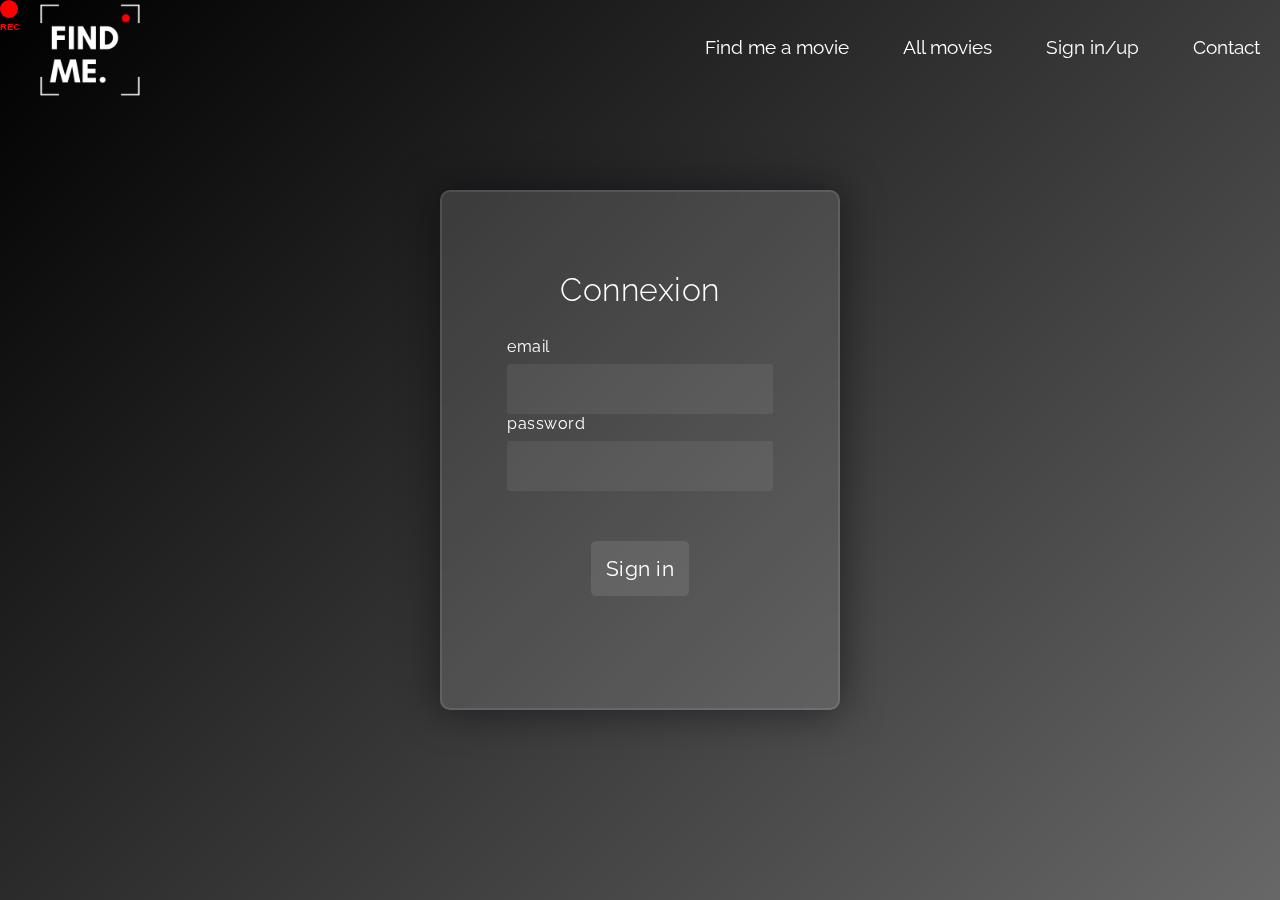
==== views/connexion.html @ 4d615841 "- ajout des questions" ====
<!DOCTYPE html>
<html lang="en">

<head>
    <meta charset="UTF-8">
    <meta http-equiv="X-UA-Compatible" content="IE=edge">
    <meta name="viewport" content="width=device-width, initial-scale=1.0">
    <title>Connexion Find me.</title>

    <link rel="stylesheet" href="../assets/css/style.css">
    <link rel="stylesheet" href="../assets/css/connexion.css">

    <link rel="preconnect" href="https://fonts.googleapis.com">
    <link rel="preconnect" href="https://fonts.gstatic.com" crossorigin>
    <link href="https://fonts.googleapis.com/css2?family=Raleway:wght@100;300;400;600;700;800&display=swap"
        rel="stylesheet">
</head>

<body>

    <!-- MENU NAV BAR -->
    <div id="header_accueil">
        <!-- LOGO -->
        <div class="logo">
            <a href="../index.html">
                <img src="../assets/img/logonew.png" width="100px" alt="">
            </a>

        </div>


        <!-- NAV -->
        <div>
            <nav>
                <ul>
                    <li><a href="../index.html">Find
                            me a movie</a></li>
                    <li><a href="#">All movies</a></li>
                    <li><a href="../views/connexion.html">Sign in/up</a></li>
                    <li><a href="../views/contact.html">Contact</a></li>
                </ul>
            </nav>
        </div>


    </div>
    <!-- formulaire de connexion -->
    <div id="form-connexion">
        <form action="./connexion.html" method="post">
            <h2>Connexion</h2>
            <div>
                <label for="">email</label>
                <input size="30px" type="text">
            </div>

            <div>
                <label for="">password</label>
                <input size="30px" type="text">
            </div>

            <button>Sign in</button>


        </form>
    </div>

    <!-- CURSEUR SOURIS PERSONNALISEE    -->
    <div id="curseur"><span id="rec">REC</span></div>

    <script src="../assets/scripts/script.js"></script>
</body>

</html>
---- assets/css/style.css ----
:root {
    --size: 18px;
    /* taille du curseur */
}

* {
    -webkit-box-sizing: border-box;
    -moz-box-sizing: border-box;
    box-sizing: border-box;
}


body {
    background-color: rgb(0, 0, 0);
    cursor: none;
    color: white;
    font-family: 'Raleway';
    margin: 0px;
    padding: 0px;

}


html {
    scroll-behavior: smooth;
}

ul {
    list-style: none;
}

header {
    position: relative;
    overflow: hidden;
}

.container {

    margin-left: auto;
    margin-right: auto;
    justify-content: space-between;
    align-items: center;
    position: relative;
    min-height: 70px;
    width: 100%;
}

/* Menu page d'accueil */
#header_accueil {
    /*position: absolute;
    top: 40px;*/
    right: 0px;
    display: flex;
    width: 100%;
    justify-content: space-between;
    position: fixed;
    top: 0;
    transition: top 0.3s;
}

.logo {
    margin-left: 40px;
}

nav {
    display: flex;
    color: white;
    justify-content: space-between;
    align-items: center;
    z-index: 1;
}

nav ul li {
    display: inline-block;
}

nav ul li a {
    padding: 20px;
    margin-left: 10px;
    color: white;
    text-decoration: none;
    font-size: 1.2rem;

}

/* ANIMATION DES LIENS LA NAV */
li a {
    position: relative;
    display: block;
    cursor: pointer;
}

li a:before,
li:after {
    content: '';
    position: absolute;
    width: 0%;
    height: 1px;
    top: 50%;
    margin-top: -0.5px;
    background: #fff;
}

li a:before {
    left: -2.5px;
}

li :after {
    right: 2.5px;
    background: #fff;
    transition: width 0.8s cubic-bezier(0.22, 0.61, 0.36, 1);
}

li a:hover:before {
    background: #fff;
    width: 100%;
    transition: width 0.5s cubic-bezier(0.22, 0.61, 0.36, 1);
}

li a:hover:after {
    background: transparent;
    width: 100%;
    transition: 0s;
}

/* Text accueil */

.container h2 {
    font-size: 7rem;
    margin: 0;
    text-decoration: none;
    color: white;
    font-family: 'Raleway';
    font-weight: 300;
    text-align: left;
}

#landing .content {
    position: absolute;
    left: 5%;
    top: 35%;
    padding: 50px;
    background-color: var(--main-color);
    color: white;
    display: flex;
    justify-content: flex-end;
}

.content span {
    line-height: 1.5;
}

/* Animation du texte page d'accueil */
.content {
    animation: slide-top 2s cubic-bezier(0.250, 0.460, 0.450, 0.940) both;
}

@keyframes slide-top {
    0% {
        opacity: 0;
        -webkit-transform: translateY(0);
        transform: translateY(0);
    }

    50% {
        opacity: 0.5;
        -webkit-transform: translateY(-25px);
        transform: translateY(-25px);
    }

    100% {
        opacity: 1;
        -webkit-transform: translateY(-30px);
        transform: translateY(-30px);
    }
}


/* Comportement du curseur pour les balises principales */
a {
    cursor: none;
}

button {
    cursor: none;
}

svg {
    cursor: none;
}

input {
    cursor: none;
}

textarea {
    cursor: none;
}

/* POUR FAIRE LE CURSEUR EN FORME DE BOULE ROUGE REC */

#curseur {
    position: fixed;
    top: 0;
    left: 0;
    height: var(--size);
    width: var(--size);
    border-radius: 50%;
    background-color: red;
    transform: translate3d(calc(100vw * var(--cursor-x) - var(--size) / 2),
            calc(100vh * var(--cursor-y) - var(--size) / 2),
            0);
    pointer-events: none;
}

#rec {
    font-family: "Arial";
    display: block;
    font-size: 0.6rem;
    text-align: center;
    margin: auto;
    font-weight: bold;
    margin-top: 99%;
    color: red;
    line-height: 1.9;
}

/* Video page d'accueil */

#videoAccueil {
    position: relative;
    max-width: 100%;
}

video {
    object-fit: cover;
    width: 100%;
    height: 100vh;
    top: 0;
    left: 0;
}

/* Scroll bouton  */

.scroll {
    position: absolute;
    top: 90%;

    display: flex;
    flex-direction: column;
    align-items: center;
    font-family: 'Raleway';
    font-weight: 100;
    margin-top: 0;
    text-align: center;
    width: 100%;

}

.fleche {
    animation: slide-bottom 1.5s ease-out infinite forwards;
    transition: none;
    display: inline-block;
}

.fleche svg {
    width: 1vw;
    max-width: 1.5rem;
    min-width: 1rem;
    transition: transform .4s ease-out;
    transform: rotate(90deg);
}

svg {
    fill: white;

}

.flecheHaut {
    animation: slide-bottom 1.5s ease-out infinite forwards;
    transition: none;
    display: inline-block;
    width: 100%;
    text-align: right;
}

.flecheHaut svg {
    width: 1vw;
    max-width: 2rem;
    min-width: 2rem;
    transition: transform .4s ease-out;
    transform: rotate(270deg);
    margin-right: 50px;
    margin-top: 20px;
}

svg {
    fill: white;

}

/* Animation du scroll bouton (de la fleche) */

@keyframes slide-bottom {
    50% {
        opacity: .4;
        transform: translateY(2px);
    }

}

.scroll a {
    text-decoration: none;
    color: white;
    font-weight: 100;
    font-size: 1.2rem;
    margin-bottom: 5px;
}

/* PAGE 2 QUESTION PRINCIPAL*/

#contentPage2 {
    background-color: black;
    height: 100vh;
    width: 100%;
    position: relative;
}

.title_2 {
    width: 100%;
    text-align: center;
    color: white;
    position: absolute;
    top: 50%;
    left: 50%;
    transform: translate(-50%, -50%);
    font-family: 'Raleway';
    font-weight: 700;
    font-size: 6rem;
}

.title_2 p span {
    font-family: 'Raleway';
    font-size: 1.5rem;
    line-height: 1.5;
    transform: translate(-50%, -50%);
    background: linear-gradient(-45deg, #6355a4, red, #e89a3e, aqua);
    -webkit-background-clip: text;
    background-clip: text;
    color: transparent;
    -webkit-text-fill-color: transparent;
    animation: animGradient 5s linear infinite;

}

/*ANIMATION DU TEXTE GRADIENT*/


@keyframes animGradient {
    0% {
        background-position: 0px 50%;
    }

    50% {
        background-position: 100% 50%;
    }

    100% {
        background-position: 0px 50%;
    }
}

.title_2 h3 {
    margin: 20px;
}

.title_2 p {
    font-size: 1.5rem;
    color: white;
    line-height: 1.5;
}

/* CONTACT PAGE */
#contact {
    height: 100vh;
    width: 100%;
    margin-top: 20px;
    display: flex;
    flex-direction: column;
    align-items: center;
    text-align: center;

}

#content-contact {
    margin-top: 50px;
}

#contact h3 {
    font-size: 5rem;
    margin: 50px;
}

#contact a {
    text-decoration: none;
    color: white;
    font-size: 2rem;
}

#contact a:hover {
    text-decoration: line-through;
}

#follow div i {
    padding: 20px;
    font-size: 30px;
}

#follow h3 {
    margin-bottom: 0px;
}

#copyright {
    margin-top: 10px;
}

/* PAGE ABOUT FIND ME */
#about-findme {
    height: 100vh;
    width: 100%;
}

#about-findme h3 {
    text-align: right;
    font-size: 5rem;
    padding: 10px;
    margin-bottom: 0px;
}

#about-findme p {
    text-align: left;
    font-size: 3.7rem;
    font-weight: 700;
    padding: 20px;
    width: 90%;
    margin: 0px;
}

/* About us */
#about-us {
    height: 100vh;
    width: 100%;
}

#about-us h3 {
    text-align: right;
    font-size: 5rem;
    padding: 10px;
}

#about-us p {
    text-align: left;
    font-size: 5rem;
    font-weight: 700;
    padding: 20px;
    width: 90%;
}
---- assets/css/connexion.css ----
body {
    background: linear-gradient(-45deg, #000000, #000000, #8a8a8a, #000000);
    background-size: 400% 400%;
    animation: gradient 15s ease infinite;
    height: 100vh;
    font-family: 'Raleway';
}

/* GRADIENT BACKGROUND  */
@keyframes gradient {
    0% {
        background-position: 0% 50%;
    }

    50% {
        background-position: 100% 50%;
    }

    100% {
        background-position: 0% 50%;
    }
}

form h2 {
    font-family: 'Raleway';
    font-size: 2.5rem;
    text-align: center;
}

*:before,
*:after {
    padding: 0;
    margin: 0;
    box-sizing: border-box;
}

/* .background {
    width: 430px;
    height: 520px;
    position: absolute;
    transform: translate(-50%, -50%);
    left: 50%;
    top: 50%;
} */

/* .background .shape {
    height: 200px;
    width: 200px;
    position: absolute;
    border-radius: 50%;
} */

/* .shape:first-child {
    background: linear-gradient(#1845ad,
            #23a2f6);
    left: -80px;
    top: -80px;
}

.shape:last-child {
    background: linear-gradient(to right,
            #ff512f,
            #f09819);
    right: -30px;
    bottom: -80px;
} */

form {
    display: flex;
    flex-direction: column;
    align-items: center;
    height: 520px;
    width: 400px;
    background-color: rgba(255, 255, 255, 0.13);
    position: absolute;
    transform: translate(-50%, -50%);
    top: 50%;
    left: 50%;
    border-radius: 10px;
    backdrop-filter: blur(10px);
    border: 2px solid rgba(255, 255, 255, 0.1);
    box-shadow: 0 0 40px rgba(8, 7, 16, 0.6);
    padding: 50px 35px;
    color: #ffffff;
}

form * {
    letter-spacing: 0.5px;
    outline: none;
    border: none;
}

form h2 {
    font-size: 32px;
    font-weight: 300;
    line-height: 42px;
    text-align: center;
}

input {
    display: block;
    height: 50px;
    width: 100%;
    background-color: rgba(255, 255, 255, 0.07);
    border-radius: 3px;
    margin-top: 8px;
    font-size: 14px;
    font-weight: 300;
    color: white;
}

button {
    margin-top: 50px;
    color: white;
    width: 30%;
    background-color: #7777;
    font-family: 'Raleway';
    padding: 15px 0;
    font-size: 1.3rem;
    font-weight: 400;
    border-radius: 5px;
    cursor: pointer;
}
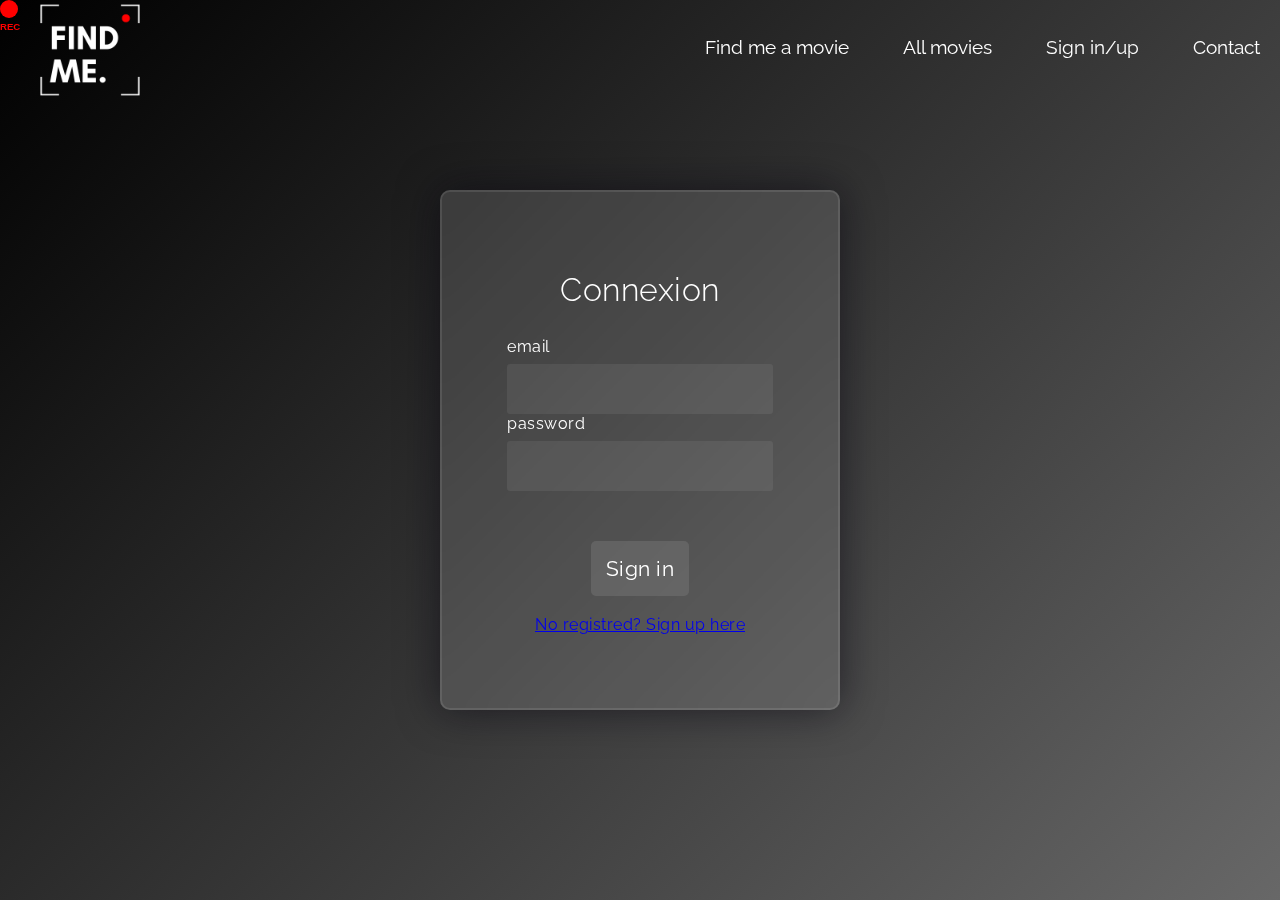
==== commit 40aeaf03: "rajout new pages" ====
--- a/views/connexion.html
+++ b/views/connexion.html
@@ -59,10 +59,52 @@
             </div>
 
             <button>Sign in</button>
+            <br>
+            <div><a href="./inscription.html">No registred? Sign up here</a> </div>
 
 
         </form>
     </div>
+
+    <!-- <?php
+    
+        $isFound = false;
+        $loginAttempt = 0; //tentative pr msg derreur
+    
+        if ((isset($_POST["user_name"], $_POST["password"]))) {
+            $loginAttempt++; //faut qu'il renttre au moins une fois des données pour savoir si c juste ou pas
+    
+            $user_name = $_POST["user_name"];
+            $pass_word = $_POST["password"];
+    
+            $sqlQuery = " 
+                    SELECT *
+                    FROM users
+                    WHERE user_name=:param_user_name AND password =:param_password";
+            $statement = $mysqldb->prepare($sqlQuery);
+            $statement->execute(array('param_user_name' => $user_name, 'param_password' => $pass_word));
+            $result = $statement->fetchAll();
+    
+            if ($result) {
+                $isFound = true;
+                $loginFail = false;
+                $connectedUser = $result[0]['user_name'];
+                $email = $result[0]['email'];
+            }
+        }
+    
+        if ($isFound) {
+            echo "Bienvenue sur page d'accueil $user_name ($email)";
+        } else {
+    
+            include_once("./views/login.php");
+    
+            if (!$isFound && $loginAttempt >= 1) { //si isFound est false ( c a dire pas les memes info que dans la DB) et tentative a au moins 1 => msg erreur
+                echo "Username and password incorrect! ";
+                $loginAttempt = 0;
+            }
+        }
+?> -->
 
     <!-- CURSEUR SOURIS PERSONNALISEE    -->
     <div id="curseur"><span id="rec">REC</span></div>
